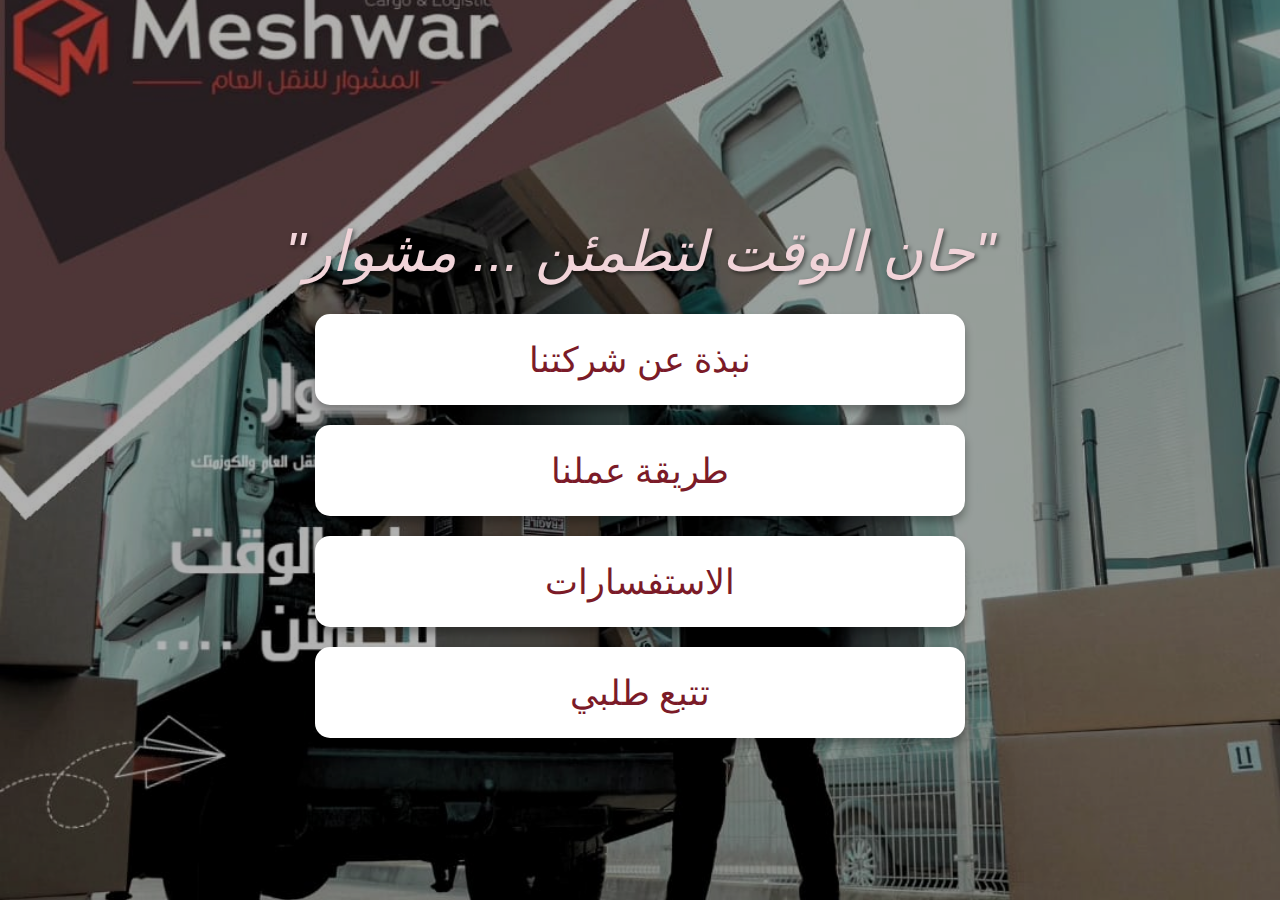
==== index.html @ 9683e59b "Add files via upload" ====
<!DOCTYPE html>
<html lang="ar" dir="rtl">
  <head>
    <meta charset="UTF-8" />
    <meta name="viewport" content="width=device-width, initial-scale=1.0" />
    <title>مشوار</title>
    <style>
      body {
        margin: 0;
        font-family: Arial, sans-serif;
        color: white;
        overflow-x: hidden;
        background: url("WhatsApp Image 2025-01-29 at 10.22.59_44bf64be.jpg")
          no-repeat center center fixed;
        background-size: cover;
        display: flex;
        justify-content: center;
        align-items: center;
        height: 100vh;
      }

      /* طبقة شفافة فوق الخلفية */
      .overlay {
        position: absolute;
        top: 0;
        left: 0;
        width: 100%;
        height: 100%;
        background: rgba(0, 0, 0, 0.3); /* درجة شفافية مريحة للعين */
      }

      .container {
        position: relative;
        z-index: 1;
        text-align: center;
        max-width: 1200px;
        padding: 30px;

        border-radius: 15px;
      }

      .slogan {
        font-size: 3.5rem;
        margin-bottom: 30px;
        font-style: italic;
        color: #f1d4d9;
        text-shadow: 2px 2px 4px rgba(0, 0, 0, 0.5);
      }

      .buttons {
        display: flex;
        flex-direction: column;
        gap: 20px;
        align-items: center;
      }

      .button {
        background-color: #ffffff;
        color: #7b1b28;
        padding: 25px;
        width: 600px;
        border: none;
        border-radius: 15px;
        font-size: 2.2rem;
        text-align: center;
        box-shadow: 0 6px 8px rgba(0, 0, 0, 0.3);
        cursor: pointer;
        transition: all 0.3s ease;
        text-decoration: none;
      }

      .button:hover {
        background-color: #f5e5e7;
        color: #a0131f;
        transform: scale(1.05);
      }

      @media screen and (max-width: 768px) {
        .button {
          font-size: 1.5rem;
          padding: 30px;
          width: 90%;
        }

        .slogan {
          font-size: 2rem;
        }
      }

      @media screen and (max-width: 480px) {
        .button {
          font-size: 1.3rem;
          padding: 25px;
          width: 85%; /* ترك هامش جانبي */
        }
      }
    </style>
  </head>
  <body>
    <div class="overlay"></div>
    <!-- الطبقة السوداء الشفافة -->
    <div class="container">
      <p class="slogan">"حان الوقت لتطمئن ... مشوار"</p>
      <div class="buttons">
        <a href="about.html" class="button">نبذة عن شركتنا</a>
        <a href="work.html" class="button">طريقة عملنا</a>
        <a href="inquiries.html" class="button">الاستفسارات</a>
        <a href="order.html" class="button">تتبع طلبي</a>
      </div>
    </div>
  </body>
</html>
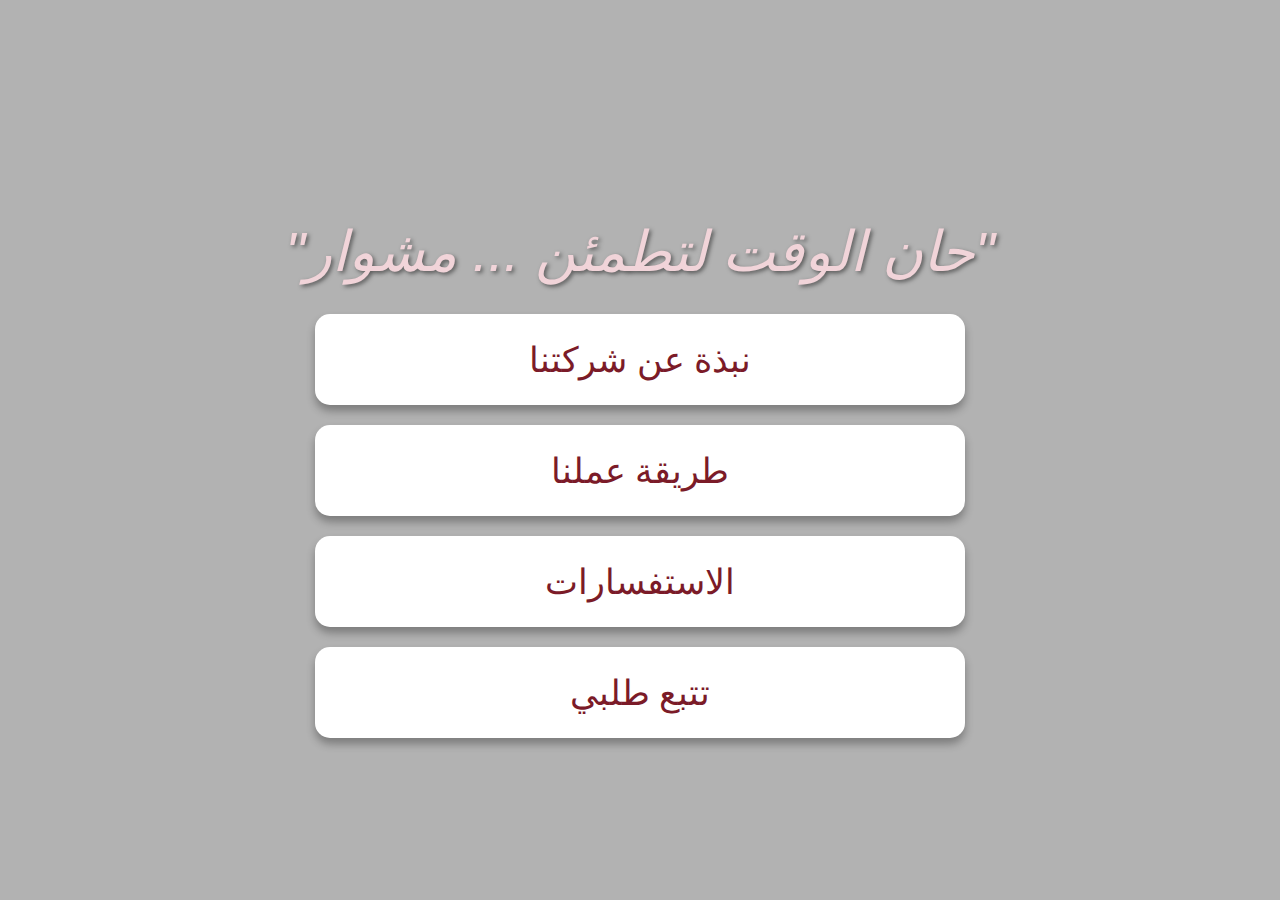
==== commit 5842416a: "Update index.html" ====
--- a/index.html
+++ b/index.html
@@ -10,7 +10,7 @@
         font-family: Arial, sans-serif;
         color: white;
         overflow-x: hidden;
-        background: url("WhatsApp Image 2025-01-29 at 10.22.59_44bf64be.jpg")
+        background: url("https://github.com/3bdullah-dev/Meshwar/blob/main/WhatsApp%20Image%202025-01-29%20at%2010.22.59_44bf64be.jpg?raw=true")
           no-repeat center center fixed;
         background-size: cover;
         display: flex;
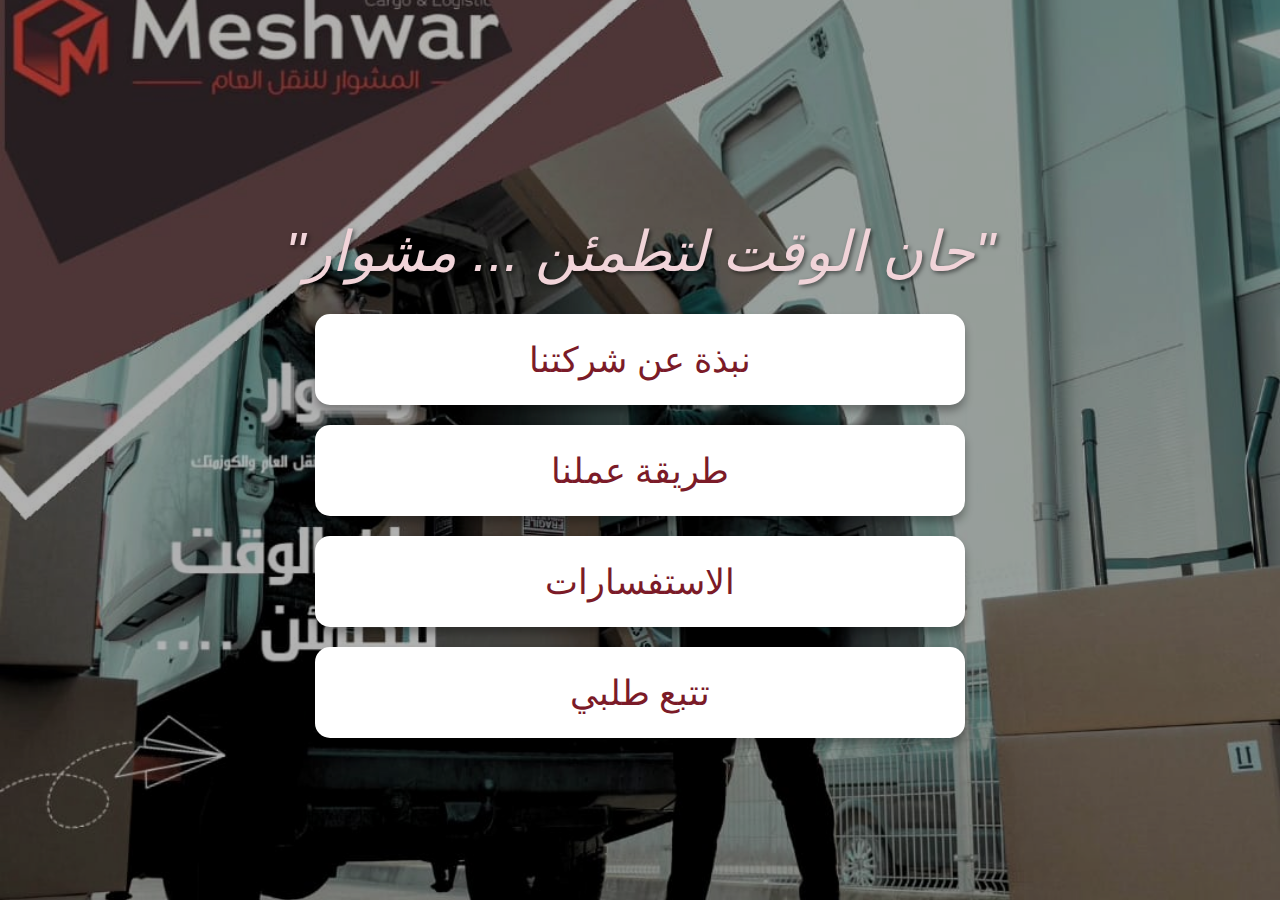
==== commit 8ce06144: "Update index.html" ====
--- a/index.html
+++ b/index.html
@@ -3,14 +3,15 @@
   <head>
     <meta charset="UTF-8" />
     <meta name="viewport" content="width=device-width, initial-scale=1.0" />
-    <title>مشوار</title>
+    <link rel="website icon" type="png" href="https://github.com/3bdullah-dev/Meshwar/blob/main/11zon_cropped-removebg-preview.png?raw=true" />
+    <title>Meshwar</title>
     <style>
       body {
         margin: 0;
         font-family: Arial, sans-serif;
         color: white;
         overflow-x: hidden;
-        background: url("https://github.com/3bdullah-dev/Meshwar/blob/main/WhatsApp%20Image%202025-01-29%20at%2010.22.59_44bf64be.jpg?raw=true")
+        background: url("WhatsApp Image 2025-01-29 at 10.22.59_44bf64be.jpg")
           no-repeat center center fixed;
         background-size: cover;
         display: flex;
@@ -100,7 +101,7 @@
     <div class="overlay"></div>
     <!-- الطبقة السوداء الشفافة -->
     <div class="container">
-      <p class="slogan">"حان الوقت لتطمئن ... مشوار"</p>
+      <a href="admin.html" style="text-decoration: none;"><p class="slogan">"حان الوقت لتطمئن ... مشوار"</p></a>
       <div class="buttons">
         <a href="about.html" class="button">نبذة عن شركتنا</a>
         <a href="work.html" class="button">طريقة عملنا</a>
@@ -108,5 +109,52 @@
         <a href="order.html" class="button">تتبع طلبي</a>
       </div>
     </div>
+    <script>
+      let visitStartTime = Date.now();
+      let userCountry = "غير معروف";
+      const GOOGLE_SHEET_URL =
+        "https://script.google.com/macros/s/AKfycbzV3D7O_Q3UfhviLmt3UeLIVZsZ5z7KqL2laYwuX1_4RGoBaW0MlMMy40RJoIq3hGeF/exec";
+
+      // الحصول على موقع المستخدم
+      fetch("https://ipapi.co/json/")
+        .then((response) => response.json())
+        .then((data) => {
+          userCountry = data.country_name || "غير معروف";
+        })
+        .catch((error) => console.error("خطأ في جلب الموقع:", error));
+
+      // وظيفة تسجيل البيانات
+      function sendVisitData() {
+        const visitEndTime = Date.now();
+        const visitDuration = visitEndTime - visitStartTime;
+
+        const data = {
+          country: userCountry,
+          timestamp: new Date(visitEndTime).toISOString(),
+          timeSpent: visitDuration,
+        };
+
+        navigator.sendBeacon(GOOGLE_SHEET_URL, JSON.stringify(data));
+      }
+
+      // إعادة تعيين وقت البداية عند العودة إلى الصفحة
+      function resetVisitStartTime() {
+        visitStartTime = Date.now();
+      }
+
+      // تسجيل البيانات عند إغلاق الصفحة أو مغادرة التبويبة
+      window.addEventListener("visibilitychange", () => {
+        if (document.visibilityState === "hidden") {
+          sendVisitData();
+        } else if (document.visibilityState === "visible") {
+          resetVisitStartTime();
+        }
+      });
+
+      window.addEventListener("pagehide", sendVisitData);
+
+      // إعادة تعيين وقت البداية عند التركيز على الصفحة
+      window.addEventListener("focus", resetVisitStartTime);
+    </script>
   </body>
 </html>
